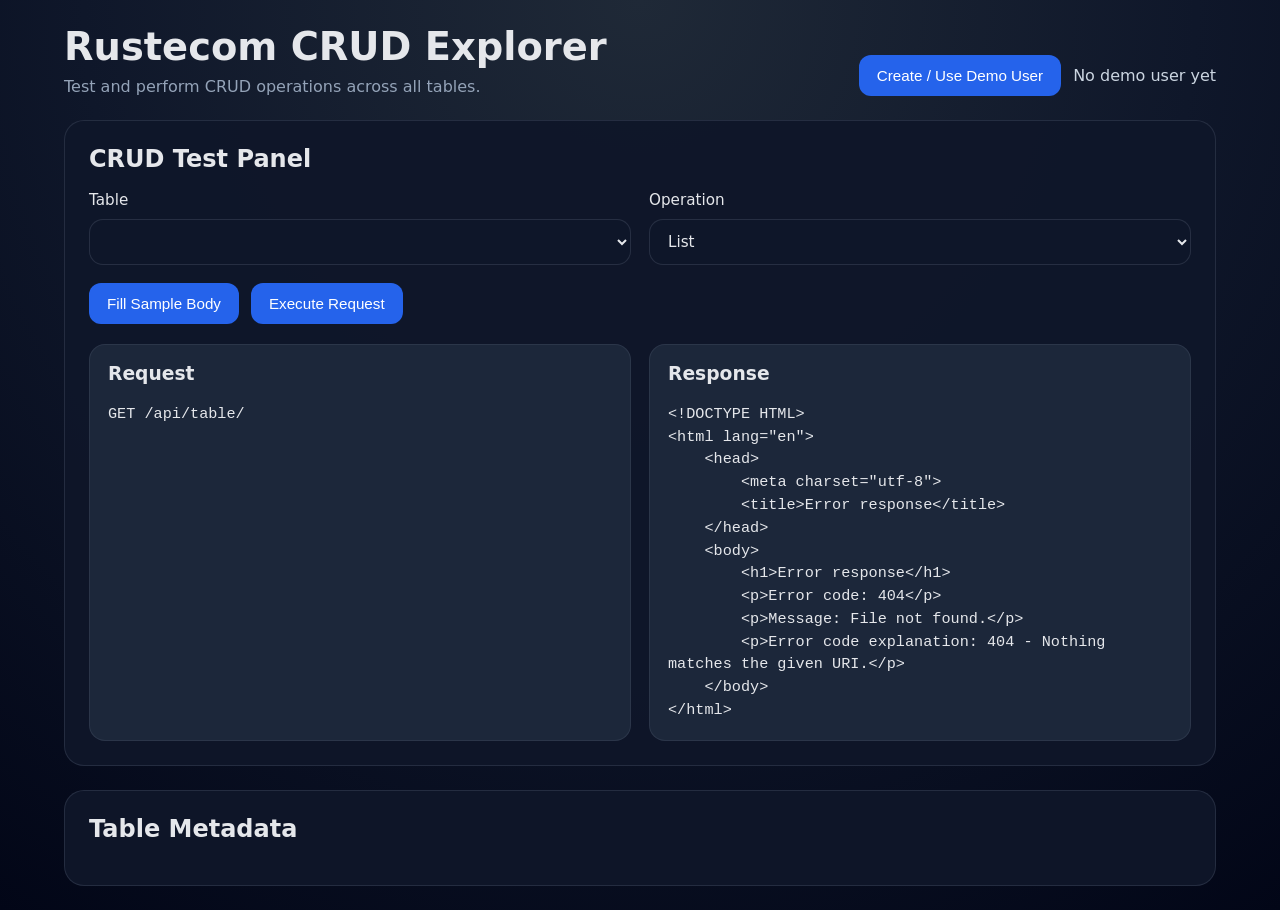
==== static/index.html @ 6d0f7bb7 "init" ====
<!DOCTYPE html>
<html lang="en">
<head>
  <meta charset="UTF-8" />
  <meta name="viewport" content="width=device-width, initial-scale=1.0" />
  <title>Rustecom CRUD Explorer</title>
  <link rel="stylesheet" href="style.css" />
</head>
<body>
  <div class="app-shell">
    <header>
      <div>
        <h1>Rustecom CRUD Explorer</h1>
        <p class="subtitle">Test and perform CRUD operations across all tables.</p>
      </div>
      <div class="header-actions">
        <button id="create-user">Create / Use Demo User</button>
        <span id="user-info">No demo user yet</span>
      </div>
    </header>

    <main>
      <section>
        <h2>CRUD Test Panel</h2>
        <div class="form-grid">
          <label>
            Table
            <select id="table-select"></select>
          </label>
          <label>
            Operation
            <select id="operation-select">
              <option value="list">List</option>
              <option value="get">Get</option>
              <option value="create">Create</option>
              <option value="update">Update</option>
              <option value="delete">Delete</option>
            </select>
          </label>
          <label id="id-label" class="input-group hidden">
            Row ID
            <input id="row-id" type="text" placeholder="id or composite id (comma-separated)" />
          </label>
          <label id="body-label" class="input-group hidden full-width">
            JSON Body
            <textarea id="request-body" rows="14" placeholder='{"id":"...", "name":"..."}'></textarea>
          </label>
        </div>

        <div class="button-row">
          <button id="fill-sample">Fill Sample Body</button>
          <button id="execute-request">Execute Request</button>
        </div>

        <div class="info-grid">
          <div class="info-card">
            <h3>Request</h3>
            <pre id="request-display">Select a table and operation to see the request.</pre>
          </div>
          <div class="info-card">
            <h3>Response</h3>
            <pre id="response-display">Response output appears here.</pre>
          </div>
        </div>
      </section>

      <section>
        <h2>Table Metadata</h2>
        <div id="metadata"></div>
      </section>
    </main>
  </div>
  <script src="app.js"></script>
</body>
</html>
---- static/style.css ----
:root {
  color-scheme: dark;
  background: #111827;
  color: #e5e7eb;
  font-family: Inter, system-ui, -apple-system, BlinkMacSystemFont, 'Segoe UI', sans-serif;
}

* {
  box-sizing: border-box;
}

body {
  margin: 0;
  min-height: 100vh;
  background: radial-gradient(circle at top, #1f2937 0%, #0f172a 50%, #020617 100%);
}

.app-shell {
  max-width: 1200px;
  margin: 0 auto;
  padding: 24px;
}

header {
  display: flex;
  flex-wrap: wrap;
  gap: 18px;
  justify-content: space-between;
  align-items: flex-end;
  margin-bottom: 24px;
}

header h1 {
  margin: 0;
  font-size: clamp(2rem, 3vw, 2.8rem);
}

.subtitle {
  margin: 8px 0 0;
  color: #94a3b8;
}

.header-actions {
  display: flex;
  flex-wrap: wrap;
  gap: 12px;
  align-items: center;
}

button {
  border: none;
  border-radius: 12px;
  padding: 12px 18px;
  font-size: 0.95rem;
  cursor: pointer;
  background: #2563eb;
  color: white;
  transition: transform 0.15s ease, background 0.15s ease;
}

button:hover {
  transform: translateY(-1px);
  background: #1d4ed8;
}

main {
  display: grid;
  gap: 24px;
}

section {
  background: rgba(15, 23, 42, 0.95);
  border: 1px solid rgba(148, 163, 184, 0.16);
  border-radius: 20px;
  padding: 24px;
}

section h2 {
  margin-top: 0;
  margin-bottom: 18px;
}

.form-grid {
  display: grid;
  gap: 18px;
  grid-template-columns: repeat(auto-fit, minmax(220px, 1fr));
}

label {
  display: grid;
  gap: 10px;
  font-size: 0.95rem;
}

label input,
label select,
label textarea {
  width: 100%;
  border-radius: 14px;
  border: 1px solid rgba(148, 163, 184, 0.18);
  background: rgba(15, 23, 42, 0.95);
  color: #e5e7eb;
  padding: 12px 14px;
  font: inherit;
}

textarea {
  resize: vertical;
  min-height: 160px;
}

.input-group {
  display: grid;
}

.full-width {
  grid-column: 1 / -1;
}

.hidden {
  display: none;
}

.button-row {
  display: flex;
  flex-wrap: wrap;
  gap: 12px;
  margin-top: 18px;
}

.info-grid {
  display: grid;
  gap: 18px;
  grid-template-columns: repeat(auto-fit, minmax(280px, 1fr));
  margin-top: 20px;
}

.info-card {
  background: rgba(30, 41, 59, 0.95);
  border-radius: 16px;
  padding: 18px;
  border: 1px solid rgba(148, 163, 184, 0.12);
}

.info-card h3 {
  margin-top: 0;
}

pre {
  white-space: pre-wrap;
  word-break: break-word;
  margin: 0;
  font-size: 0.95rem;
  line-height: 1.5;
}

.meta-card {
  background: rgba(31, 41, 55, 0.9);
  border-radius: 16px;
  padding: 16px;
  border: 1px solid rgba(148, 163, 184, 0.12);
  margin-bottom: 16px;
}

.meta-card h3 {
  margin-top: 0;
}

#user-info {
  color: #cbd5e1;
}
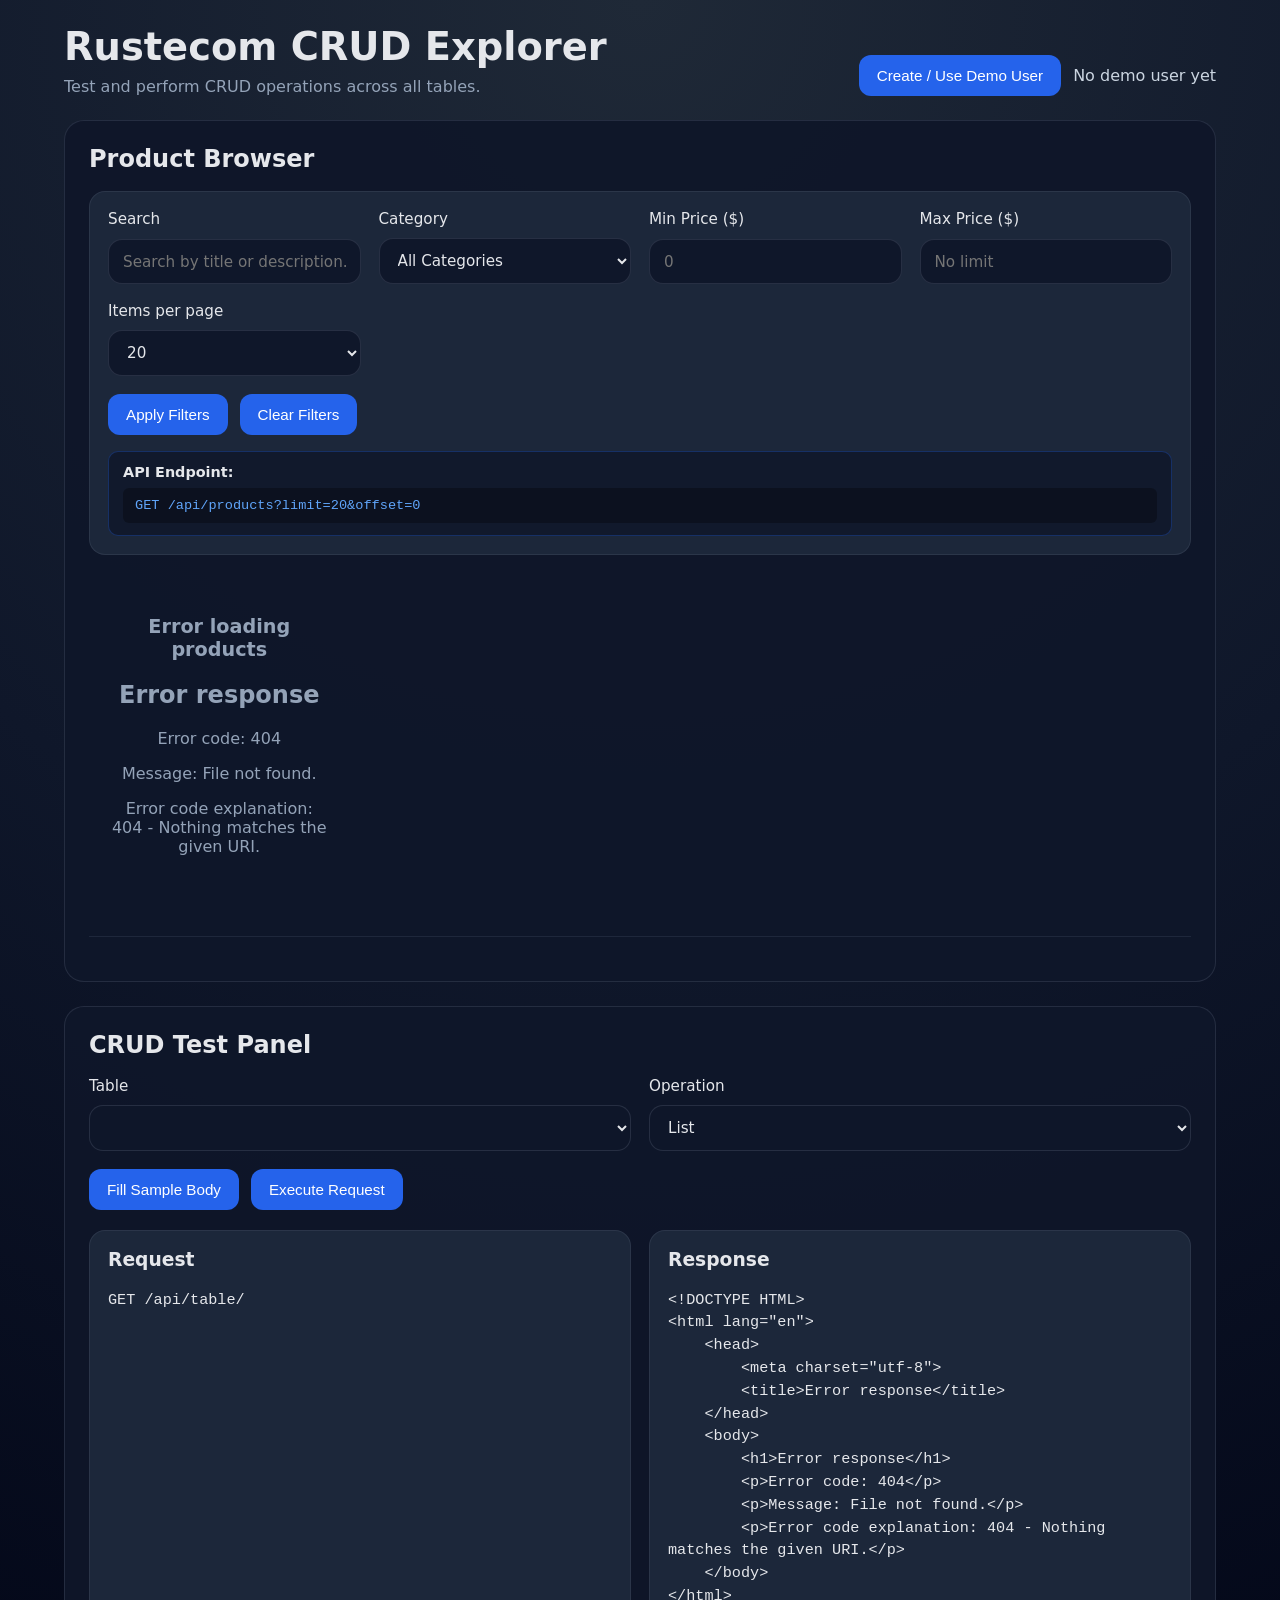
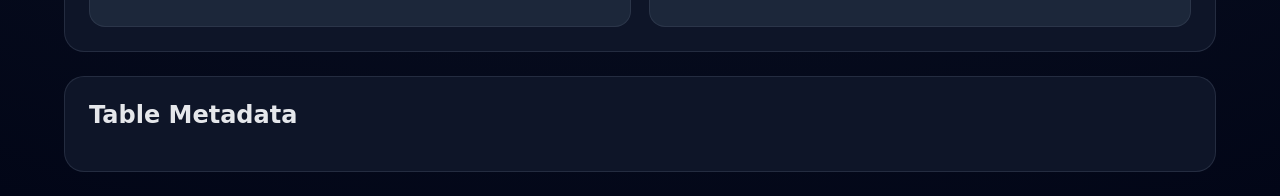
==== commit f7558729: "update" ====
--- a/static/index.html
+++ b/static/index.html
@@ -20,6 +20,55 @@
     </header>
 
     <main>
+      <section>
+        <h2>Product Browser</h2>
+        <div class="products-filter-panel">
+          <div class="filter-grid">
+            <label>
+              Search
+              <input id="product-search" type="text" placeholder="Search by title or description..." />
+            </label>
+            <label>
+              Category
+              <select id="product-category">
+                <option value="">All Categories</option>
+              </select>
+            </label>
+            <label>
+              Min Price ($)
+              <input id="product-min-price" type="number" placeholder="0" min="0" />
+            </label>
+            <label>
+              Max Price ($)
+              <input id="product-max-price" type="number" placeholder="No limit" min="0" />
+            </label>
+            <label>
+              Items per page
+              <select id="product-limit">
+                <option value="10">10</option>
+                <option value="20" selected>20</option>
+                <option value="50">50</option>
+                <option value="100">100</option>
+              </select>
+            </label>
+          </div>
+          <div class="button-row">
+            <button id="apply-filters">Apply Filters</button>
+            <button id="clear-filters">Clear Filters</button>
+          </div>
+          <div class="api-call-display">
+            <strong>API Endpoint:</strong>
+            <code id="product-api-endpoint">GET /api/products?limit=20&offset=0</code>
+          </div>
+        </div>
+
+        <div class="products-display">
+          <div id="products-info"></div>
+          <div id="products-grid" class="products-grid"></div>
+          <div id="products-pagination" class="pagination-controls"></div>
+        </div>
+      </section>
+
       <section>
         <h2>CRUD Test Panel</h2>
         <div class="form-grid">
--- a/static/style.css
+++ b/static/style.css
@@ -2,7 +2,13 @@
   color-scheme: dark;
   background: #111827;
   color: #e5e7eb;
-  font-family: Inter, system-ui, -apple-system, BlinkMacSystemFont, 'Segoe UI', sans-serif;
+  font-family:
+    Inter,
+    system-ui,
+    -apple-system,
+    BlinkMacSystemFont,
+    "Segoe UI",
+    sans-serif;
 }
 
 * {
@@ -55,7 +61,9 @@
   cursor: pointer;
   background: #2563eb;
   color: white;
-  transition: transform 0.15s ease, background 0.15s ease;
+  transition:
+    transform 0.15s ease,
+    background 0.15s ease;
 }
 
 button:hover {
@@ -169,3 +177,161 @@
 #user-info {
   color: #cbd5e1;
 }
+
+.products-filter-panel {
+  background: rgba(30, 41, 59, 0.95);
+  border-radius: 16px;
+  padding: 18px;
+  border: 1px solid rgba(148, 163, 184, 0.12);
+  margin-bottom: 20px;
+}
+
+.filter-grid {
+  display: grid;
+  gap: 18px;
+  grid-template-columns: repeat(auto-fit, minmax(200px, 1fr));
+  margin-bottom: 16px;
+}
+
+.api-call-display {
+  background: rgba(15, 23, 42, 0.8);
+  border: 1px solid rgba(37, 99, 235, 0.3);
+  border-radius: 10px;
+  padding: 12px 14px;
+  margin-top: 16px;
+  font-size: 0.9rem;
+}
+
+.api-call-display code {
+  display: block;
+  background: rgba(0, 0, 0, 0.3);
+  padding: 10px 12px;
+  border-radius: 6px;
+  margin-top: 8px;
+  color: #60a5fa;
+  font-family: "Courier New", monospace;
+  word-break: break-all;
+  font-size: 0.85rem;
+}
+
+.products-display {
+  margin-top: 20px;
+}
+
+#products-info {
+  color: #cbd5e1;
+  margin-bottom: 16px;
+  font-size: 0.95rem;
+}
+
+.products-grid {
+  display: grid;
+  gap: 20px;
+  grid-template-columns: repeat(auto-fill, minmax(240px, 1fr));
+  margin-bottom: 24px;
+}
+
+.product-card {
+  background: rgba(30, 41, 59, 0.95);
+  border: 1px solid rgba(148, 163, 184, 0.12);
+  border-radius: 14px;
+  overflow: hidden;
+  transition:
+    transform 0.15s ease,
+    border-color 0.15s ease;
+}
+
+.product-card:hover {
+  transform: translateY(-2px);
+  border-color: rgba(148, 163, 184, 0.25);
+}
+
+.product-card img {
+  width: 100%;
+  height: 180px;
+  object-fit: cover;
+  background: rgba(15, 23, 42, 0.5);
+}
+
+.product-info {
+  padding: 16px;
+}
+
+.product-title {
+  margin: 0 0 8px;
+  font-size: 1.05rem;
+  line-height: 1.3;
+  min-height: 2.6em;
+}
+
+.product-sku {
+  color: #94a3b8;
+  font-size: 0.85rem;
+  margin-bottom: 8px;
+}
+
+.product-price {
+  color: #10b981;
+  font-size: 1.3rem;
+  font-weight: 600;
+  margin-bottom: 12px;
+}
+
+.product-category {
+  display: inline-block;
+  background: rgba(37, 99, 235, 0.2);
+  color: #60a5fa;
+  padding: 4px 8px;
+  border-radius: 6px;
+  font-size: 0.8rem;
+  margin-bottom: 12px;
+}
+
+.product-description {
+  color: #cbd5e1;
+  font-size: 0.9rem;
+  margin: 0 0 12px;
+  max-height: 2.7em;
+  overflow: hidden;
+  text-overflow: ellipsis;
+  display: -webkit-box;
+  -webkit-line-clamp: 2;
+  -webkit-box-orient: vertical;
+}
+
+.pagination-controls {
+  display: flex;
+  flex-wrap: wrap;
+  gap: 12px;
+  align-items: center;
+  justify-content: center;
+  padding-top: 20px;
+  border-top: 1px solid rgba(148, 163, 184, 0.12);
+}
+
+.pagination-controls button {
+  padding: 10px 14px;
+  font-size: 0.9rem;
+}
+
+.pagination-controls button:disabled {
+  background: #374151;
+  cursor: not-allowed;
+  opacity: 0.5;
+}
+
+.pagination-info {
+  color: #cbd5e1;
+  font-size: 0.95rem;
+}
+
+.empty-state {
+  text-align: center;
+  padding: 40px 20px;
+  color: #94a3b8;
+}
+
+.empty-state h3 {
+  margin-top: 0;
+  font-size: 1.2rem;
+}
